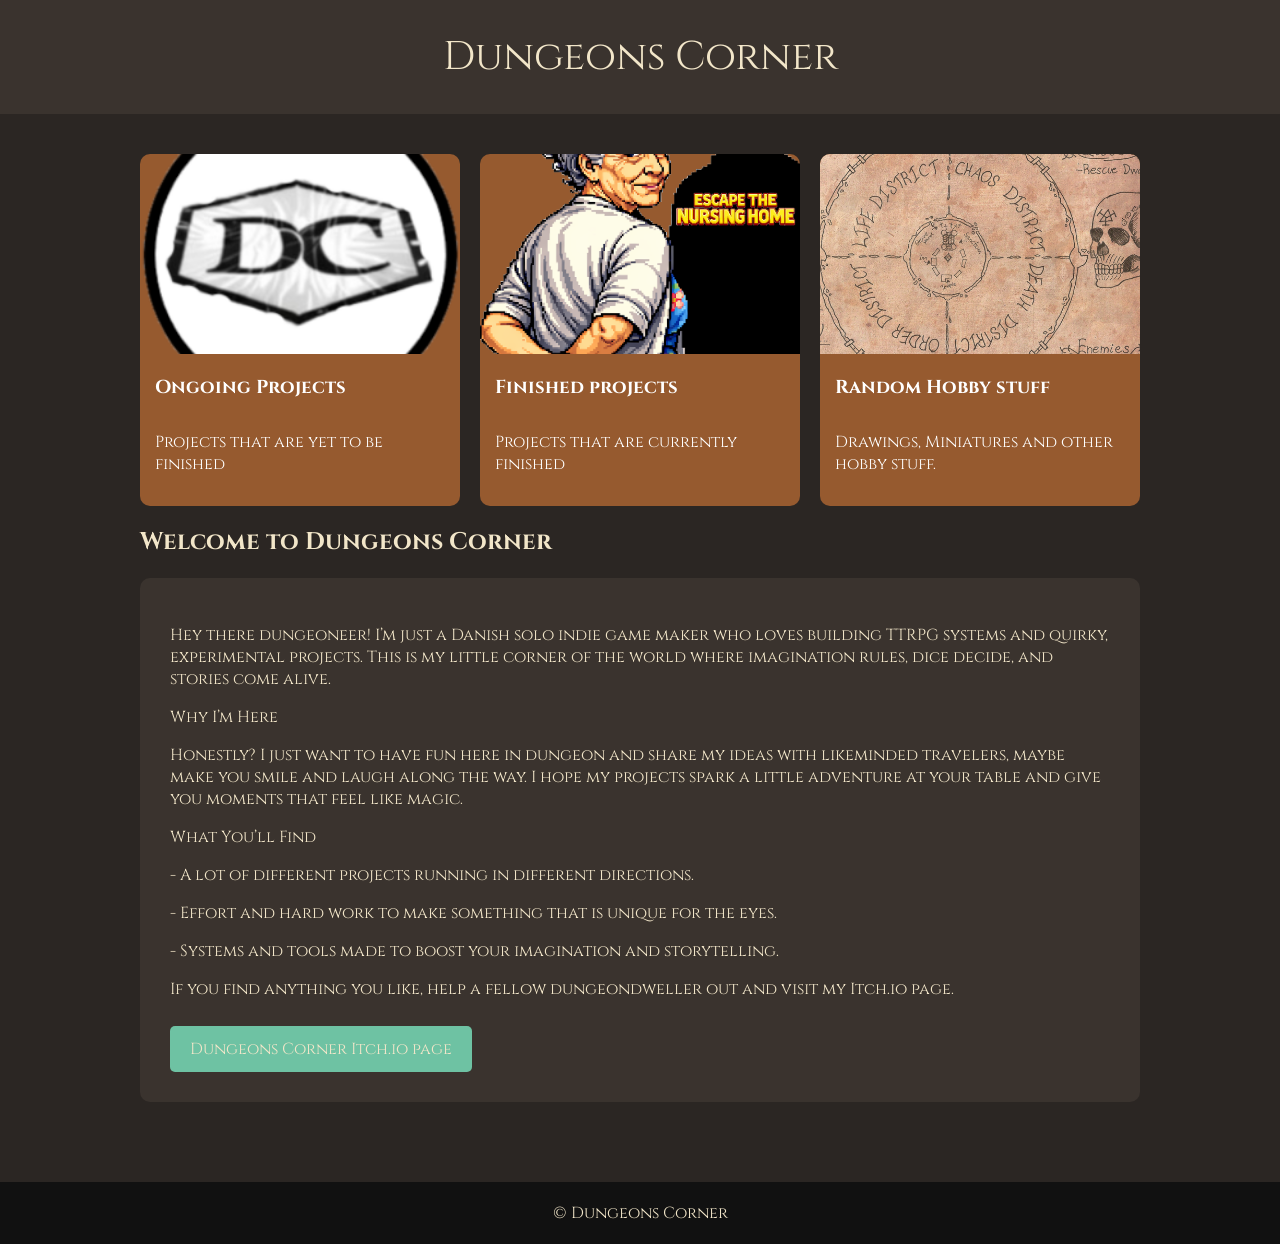
==== index.html @ 5aa83e04 "Update index.html" ====
<!DOCTYPE html>
<html>
  
<head>
<link href="https://fonts.googleapis.com/css2?family=Cinzel&display=swap" rel="stylesheet">
<meta charset="UTF-8">
<title>Dungeons Corner</title>
<link rel="stylesheet" href="CSS/style_footer.css">
<style>

body{
font-family: 'Cinzel', serif;
margin:0;
background:#2b2623;
color:#f2e6c9;
}

header{
background:#3a332e;
padding:30px;
text-align:center;
font-size:40px;
}

.container{
width:1000px;
margin:auto;
padding:40px 20px;
}

.projects{
display:grid;
grid-template-columns:1fr 1fr 1fr;
gap:20px;
}

.card{
background:#965A2F;
border-radius:10px;
overflow:hidden;
}

.card img{
width:100%;
height:200px;
object-fit:cover;
}

.card h3{
padding:15px;
margin:0;
}

.card p{
padding:0 15px 15px 15px;
}

.about{
background:#3a332e;
padding:30px;
border-radius:10px;
}

.button{
display:inline-block;
background:#6ec2a3;
padding:12px 20px;
color:#f2e6c9;
text-decoration:none;
border-radius:5px;
margin-top:10px;
}

</style>

</head>

<body>

<header>
Dungeons Corner
</header>
<div class="container">
  
<div class="projects">

<a href="Ongoing.html" style="text-decoration:none; color:white;">
<div class="card">
<img src="images/DClogo.png">
<h3>Ongoing Projects</h3>
<p>Projects that are yet to be finished</p>
</div>
</a>

<a href="Finished.html" style="text-decoration:none; color:white;">
<div class="card">
<img src="images/ETNHFront.png">
<h3>Finished projects</h3>
<p>Projects that are currently finished</p>
</div>
</a>
  
<a href="Hobby.html" style="text-decoration:none; color:white;">
<div class="card">
<img src="images/HeraldCityCut.PNG">
<h3>Random Hobby stuff</h3>
<p>Drawings, Miniatures and other hobby stuff.</p>
</div>
</a>
  
</div>
<h2>Welcome to Dungeons Corner</h2>
<div class="about">

<p>
Hey there dungeoneer! I’m just a Danish solo indie game maker who loves building TTRPG systems and quirky, experimental projects. 
  This is my little corner of the world where imagination rules, dice decide, and stories come alive.
  </p>
  
<p>
Why I’m Here
  </p>
  
  <p>
Honestly? I just want to have fun here in dungeon and share my ideas with likeminded travelers, maybe make you smile and laugh along the way. 
    I hope my projects spark a little adventure at your table and give you moments that feel like magic.
  </p>
  
<p>
What You’ll Find
    </p>
  <p>
- A lot of different projects running in different directions.
      </p>
<p>
- Effort and hard work to make something that is unique for the eyes.
    </p>
<p>
- Systems and tools made to boost your imagination and storytelling.
  </p>
<p>
  If you find anything you like, help a fellow dungeondweller out and visit my Itch.io page.
</p>
<a class="button" href="https://dungeonscorner.itch.io/" target="_blank">
Dungeons Corner Itch.io page
</a>

</div>

</div>

<footer>
© Dungeons Corner
</footer>

</body>

</html>
---- CSS/style_footer.css ----
body {
    min-height: 100vh;       /* Fylder hele skærmhøjden */
    display: flex;            /* Flex-layout */
    flex-direction: column;   /* Elementer stablet lodret */
}

.container {
    flex: 1;                  /* Fylder al plads mellem header og footer */
}

footer {
    text-align: center;
    padding: 20px;
    margin-top: 40px;
    background: #111;
}
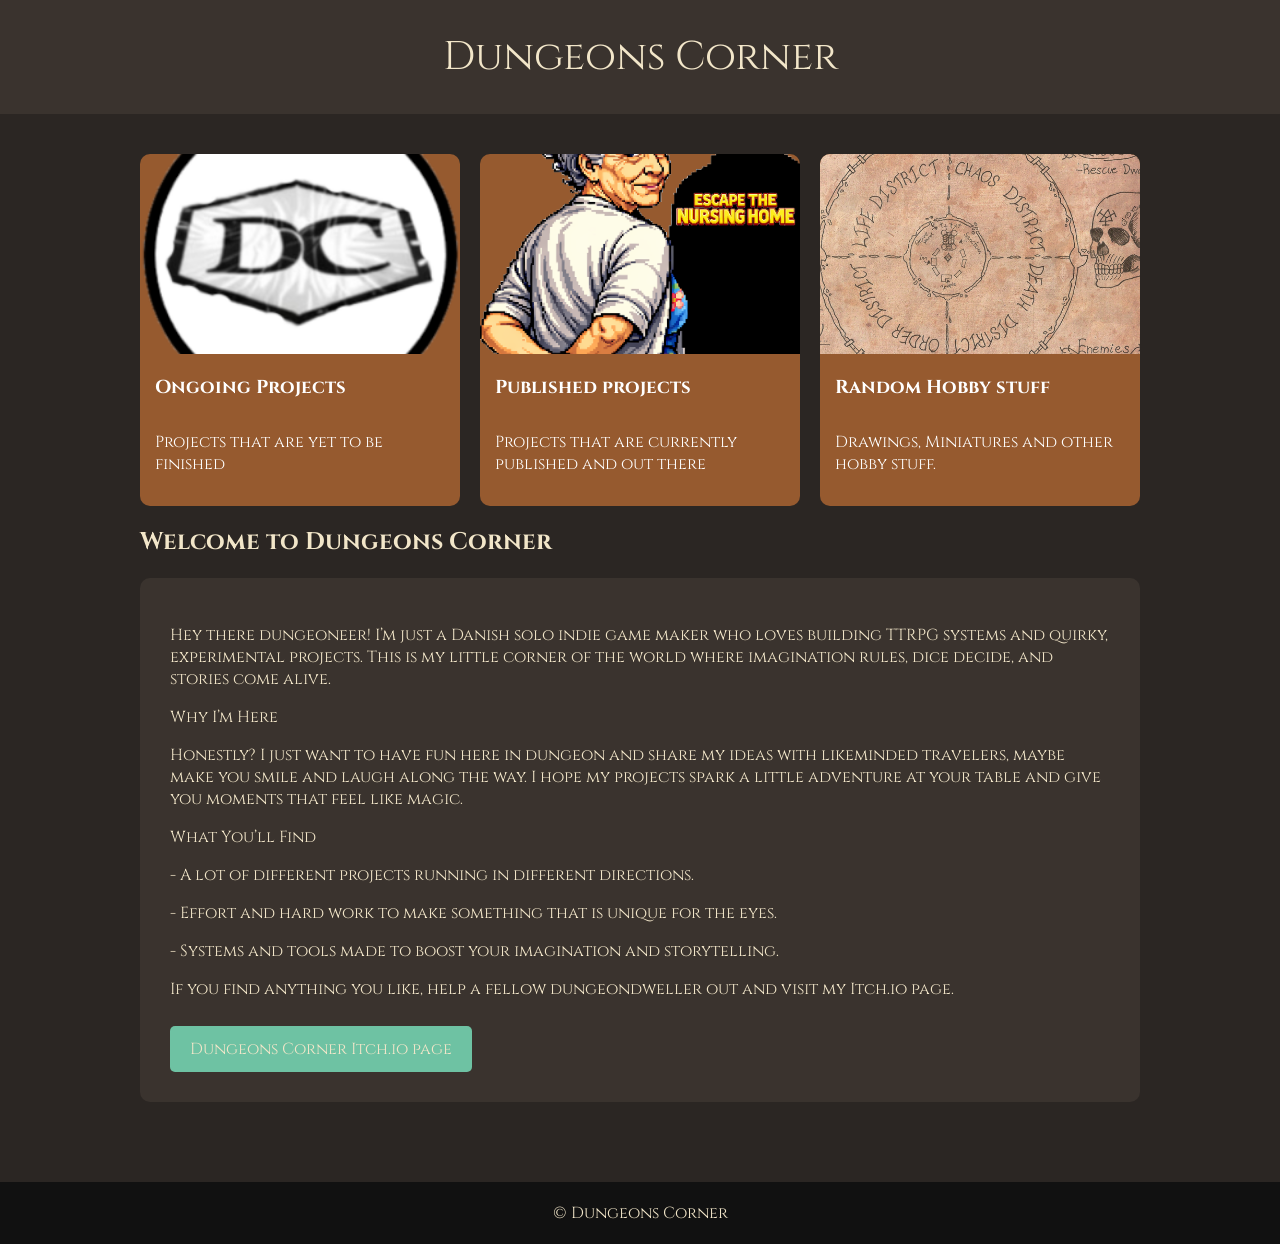
==== commit 8a15368d: "Update index.html" ====
--- a/index.html
+++ b/index.html
@@ -95,8 +95,8 @@
 <a href="Finished.html" style="text-decoration:none; color:white;">
 <div class="card">
 <img src="images/ETNHFront.png">
-<h3>Finished projects</h3>
-<p>Projects that are currently finished</p>
+<h3>Published projects</h3>
+<p>Projects that are currently published and out there</p>
 </div>
 </a>
   
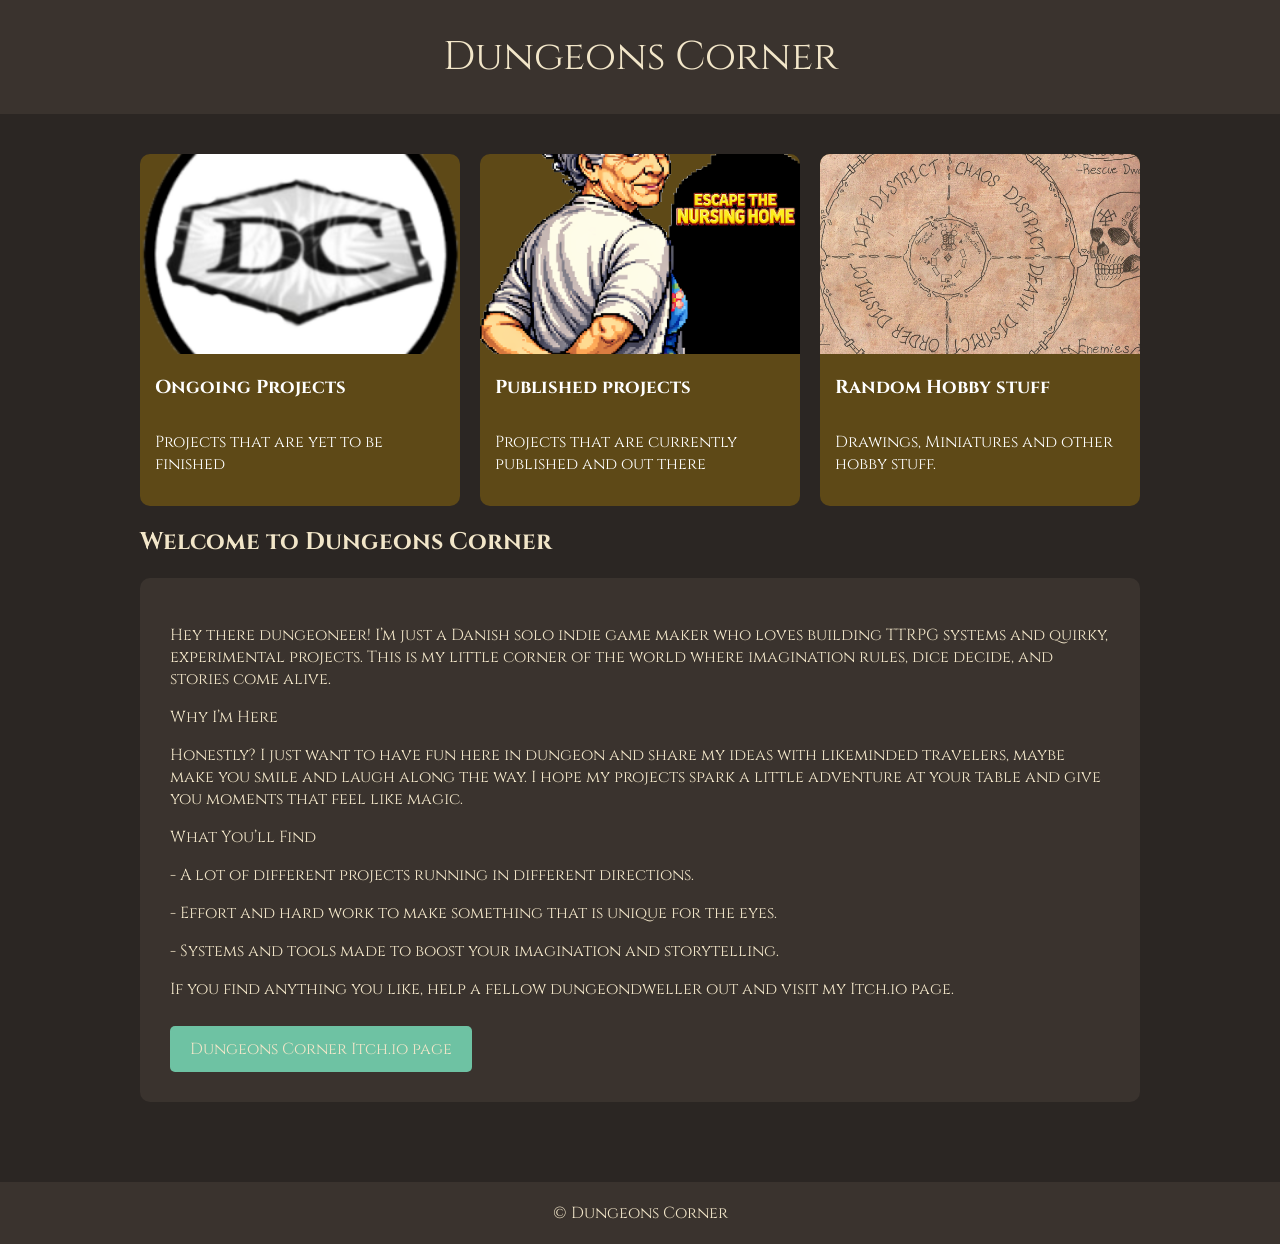
==== commit 89f8f8e2: "Update index.html" ====
--- a/index.html
+++ b/index.html
@@ -35,7 +35,7 @@
 }
 
 .card{
-background:#965A2F;
+background:#5E4917;
 border-radius:10px;
 overflow:hidden;
 }
--- a/CSS/style_footer.css
+++ b/CSS/style_footer.css
@@ -4,6 +4,12 @@
     flex-direction: column;   /* Elementer stablet lodret */
 }
 
+header{
+background:#3a332e;
+padding:30px;
+text-align:center;
+font-size:40px;
+}
 .container {
     flex: 1;                  /* Fylder al plads mellem header og footer */
 }
@@ -12,5 +18,5 @@
     text-align: center;
     padding: 20px;
     margin-top: 40px;
-    background: #111;
+    background: #3a332e;
 }
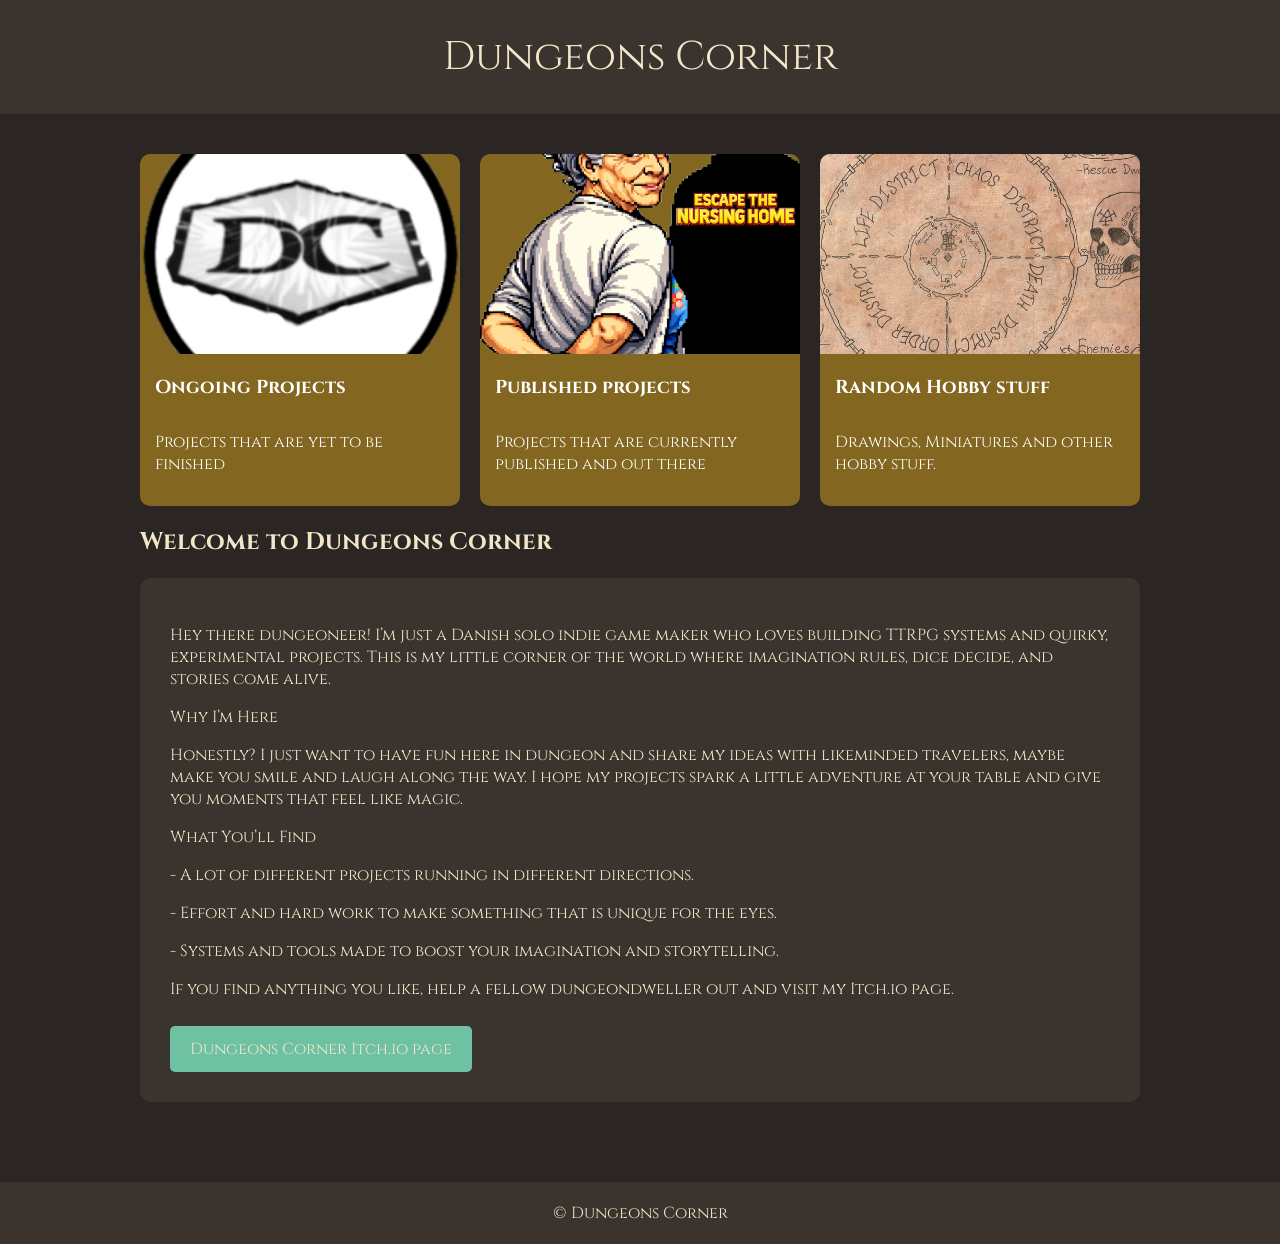
==== commit f7495c98: "Update index.html" ====
--- a/index.html
+++ b/index.html
@@ -35,7 +35,7 @@
 }
 
 .card{
-background:#5E4917;
+background:#836620;
 border-radius:10px;
 overflow:hidden;
 }
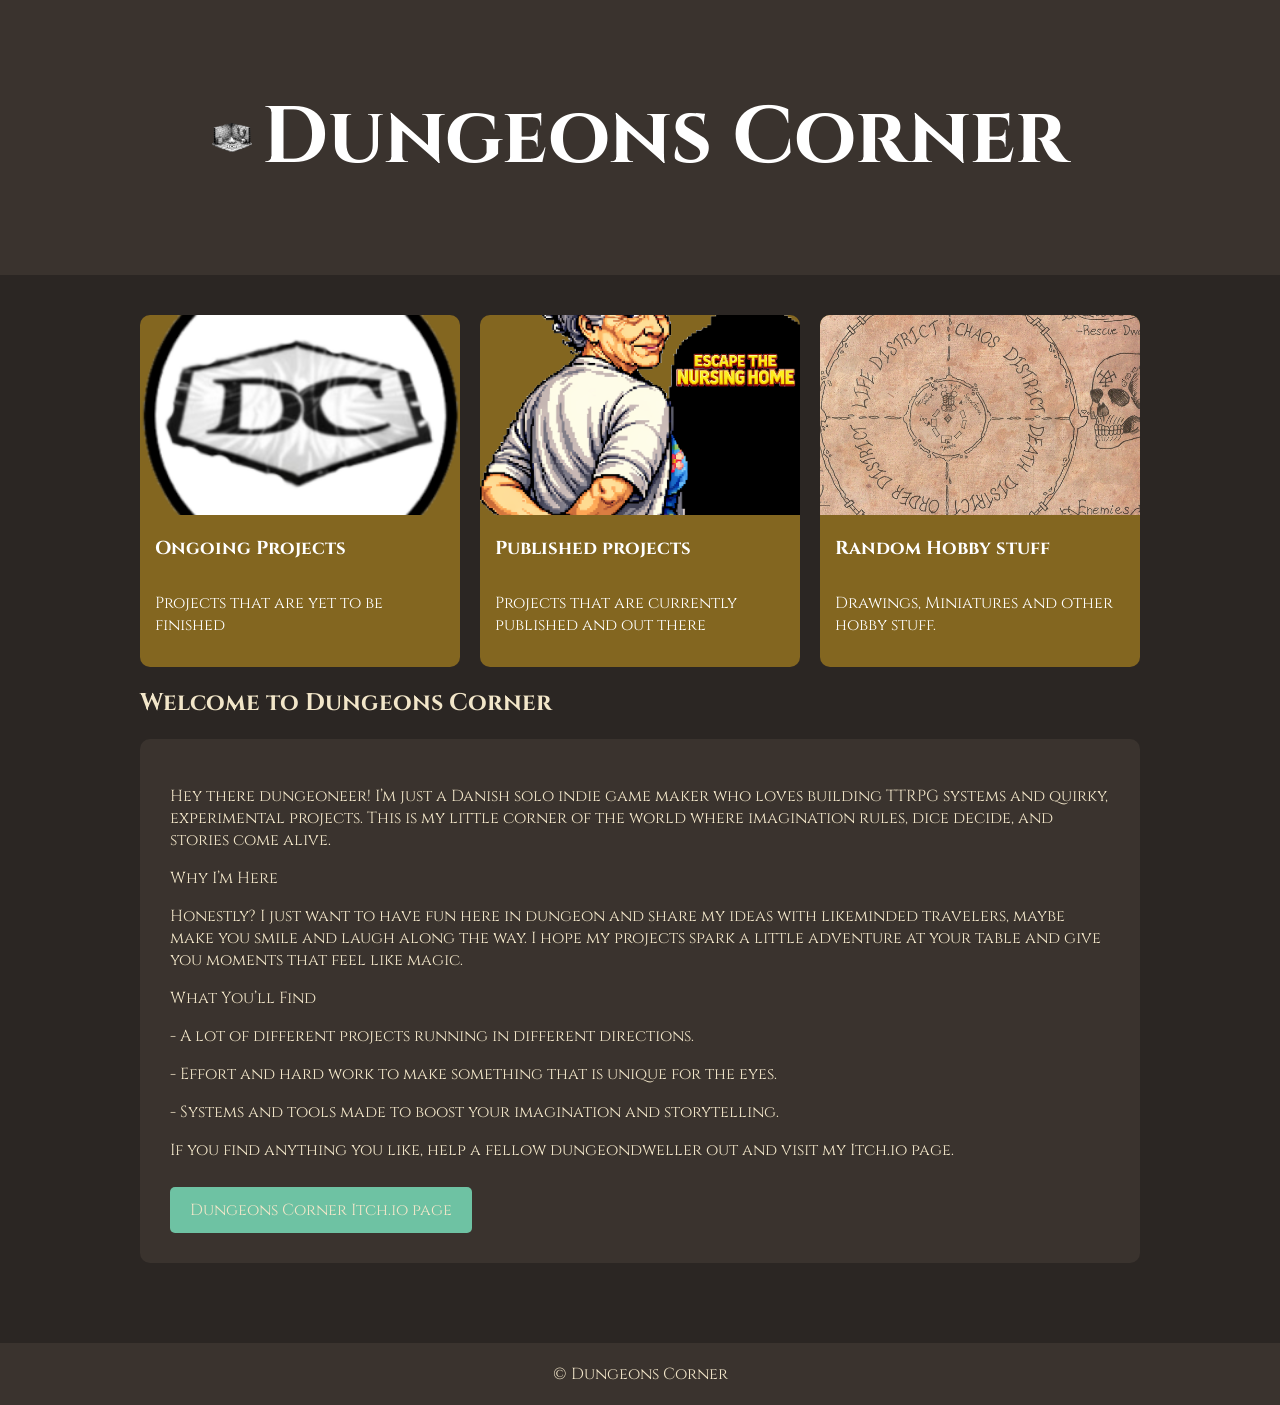
==== commit 5a69f3be: "Update index.html" ====
--- a/index.html
+++ b/index.html
@@ -6,6 +6,7 @@
 <meta charset="UTF-8">
 <title>Dungeons Corner</title>
 <link rel="stylesheet" href="CSS/style_footer.css">
+<link rel="stylesheet" href="CSS/style_header.css">
 <style>
 
 body{
@@ -13,13 +14,6 @@
 margin:0;
 background:#2b2623;
 color:#f2e6c9;
-}
-
-header{
-background:#3a332e;
-padding:30px;
-text-align:center;
-font-size:40px;
 }
 
 .container{
@@ -77,9 +71,11 @@
 
 <body>
 
-<header>
-Dungeons Corner
+<header class="site-header">
+  <img src="images/Dungeon.png" alt="Dungeons Corner logo" class="header-logo">
+  <h1>Dungeons Corner</h1>
 </header>
+  
 <div class="container">
   
 <div class="projects">
--- a/CSS/style_footer.css
+++ b/CSS/style_footer.css
@@ -4,12 +4,6 @@
     flex-direction: column;   /* Elementer stablet lodret */
 }
 
-header{
-background:#3a332e;
-padding:30px;
-text-align:center;
-font-size:40px;
-}
 .container {
     flex: 1;                  /* Fylder al plads mellem header og footer */
 }
--- a/CSS/style_header.css
+++ b/CSS/style_header.css
@@ -0,0 +1,16 @@
+.site-header {
+  display: flex;            /* holder logo og tekst på linje */
+  align-items: center;      /* centrerer lodret */
+  justify-content: center;  /* centrerer hele headeren horisontalt */
+  gap: 10px;                /* afstand mellem logo og tekst */
+  
+  background: #3a332e;      /* din baggrundsfarve */
+  padding: 30px;            /* indvendig afstand */
+  font-size: 40px;          /* tekststørrelse */
+  color: white;             /* vigtig, hvis baggrund er mørk */
+}
+
+.header-logo {
+  width: 40px;     /* eller den størrelse du ønsker */
+  height: auto;
+}
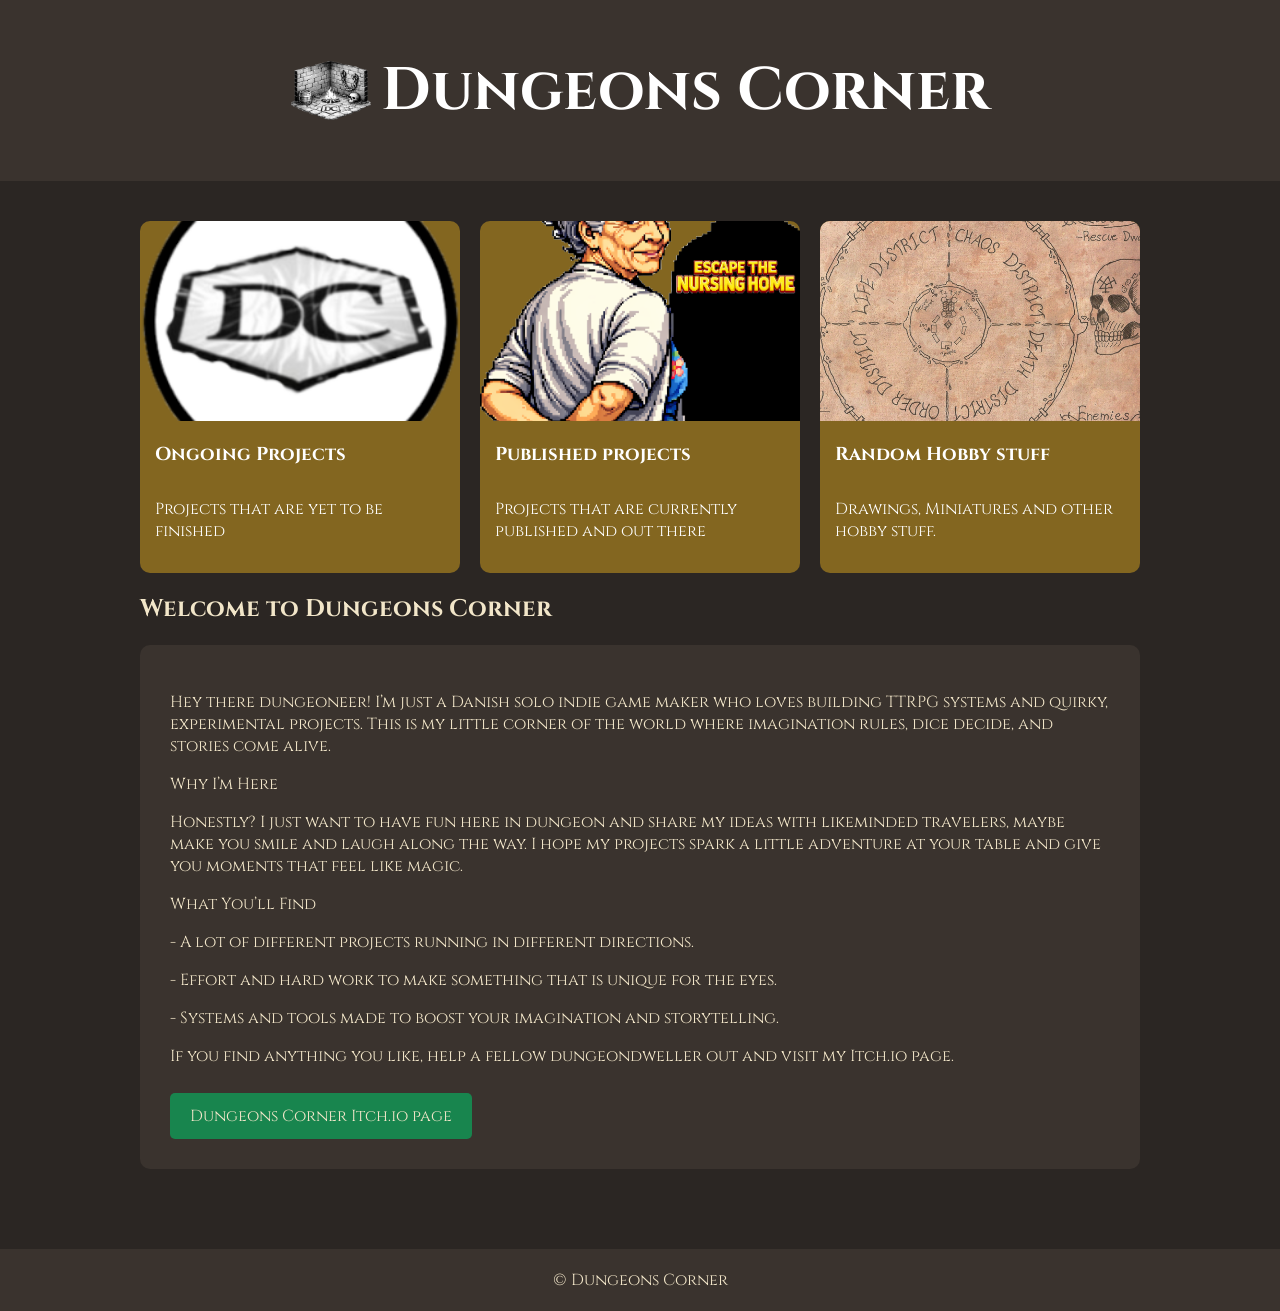
==== commit 330abea2: "Update index.html" ====
--- a/index.html
+++ b/index.html
@@ -57,7 +57,7 @@
 
 .button{
 display:inline-block;
-background:#6ec2a3;
+background:#18854E;
 padding:12px 20px;
 color:#f2e6c9;
 text-decoration:none;
--- a/CSS/style_header.css
+++ b/CSS/style_header.css
@@ -5,12 +5,12 @@
   gap: 10px;                /* afstand mellem logo og tekst */
   
   background: #3a332e;      /* din baggrundsfarve */
-  padding: 30px;            /* indvendig afstand */
-  font-size: 40px;          /* tekststørrelse */
+  padding: 10px;            /* indvendig afstand */
+  font-size: 30px;          /* tekststørrelse */
   color: white;             /* vigtig, hvis baggrund er mørk */
 }
 
 .header-logo {
-  width: 40px;     /* eller den størrelse du ønsker */
+  width: 80px;     /* eller den størrelse du ønsker */
   height: auto;
 }
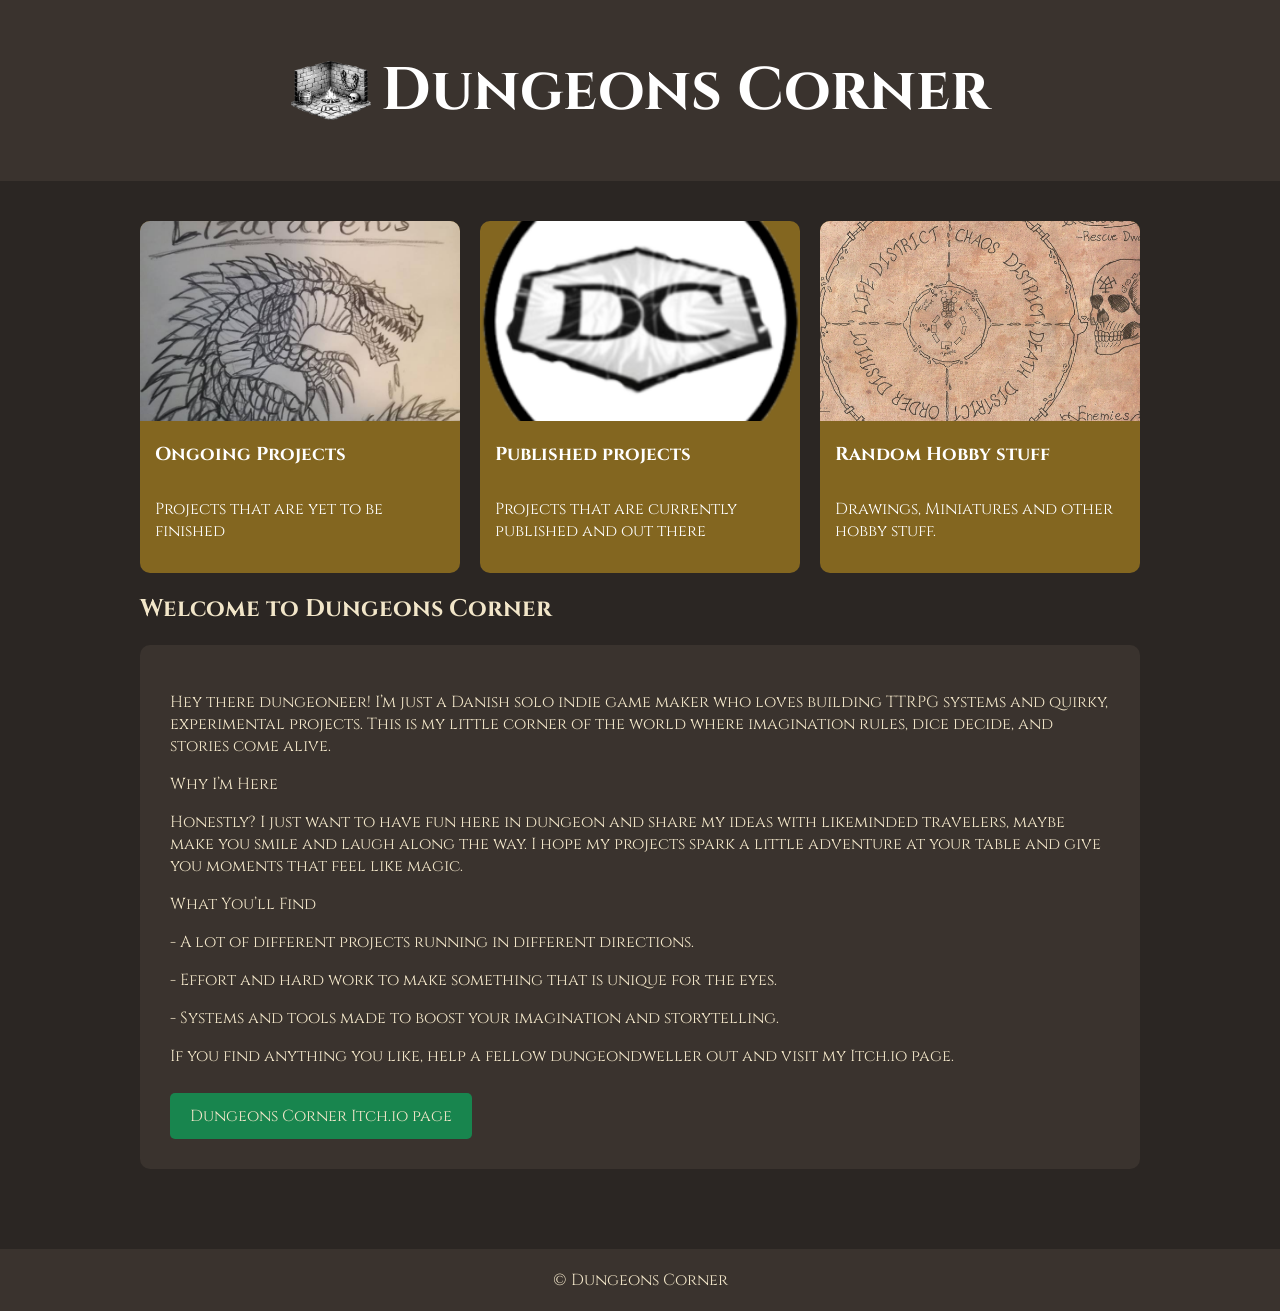
==== commit 2ccdb48a: "Update index.html" ====
--- a/index.html
+++ b/index.html
@@ -82,7 +82,7 @@
 
 <a href="Ongoing.html" style="text-decoration:none; color:white;">
 <div class="card">
-<img src="images/DClogo.png">
+<img src="ongoing_images/HeroTrailMonster.jpg">
 <h3>Ongoing Projects</h3>
 <p>Projects that are yet to be finished</p>
 </div>
@@ -90,7 +90,7 @@
 
 <a href="Finished.html" style="text-decoration:none; color:white;">
 <div class="card">
-<img src="images/ETNHFront.png">
+<img src="images/DClogo.png">
 <h3>Published projects</h3>
 <p>Projects that are currently published and out there</p>
 </div>
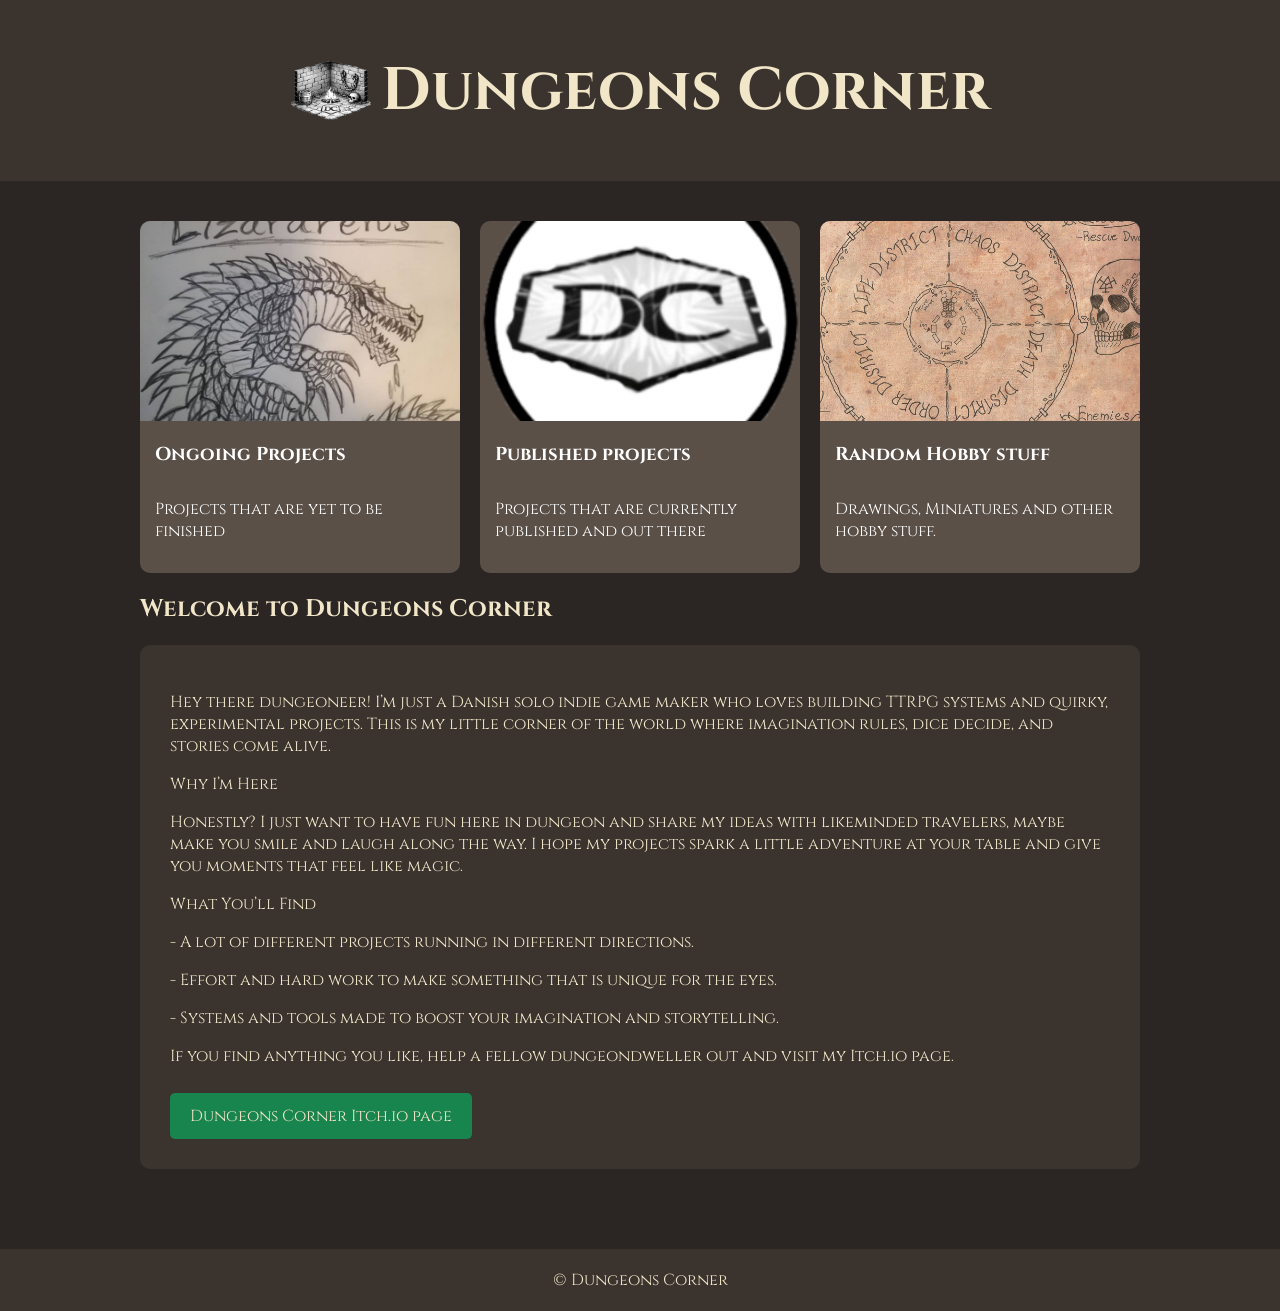
==== commit a13d350f: "Update index.html" ====
--- a/index.html
+++ b/index.html
@@ -29,7 +29,7 @@
 }
 
 .card{
-background:#836620;
+background:#5B5048;
 border-radius:10px;
 overflow:hidden;
 }
--- a/CSS/style_header.css
+++ b/CSS/style_header.css
@@ -7,7 +7,7 @@
   background: #3a332e;      /* din baggrundsfarve */
   padding: 10px;            /* indvendig afstand */
   font-size: 30px;          /* tekststørrelse */
-  color: white;             /* vigtig, hvis baggrund er mørk */
+  color: #f2e6c9;             /* vigtig, hvis baggrund er mørk */
 }
 
 .header-logo {
